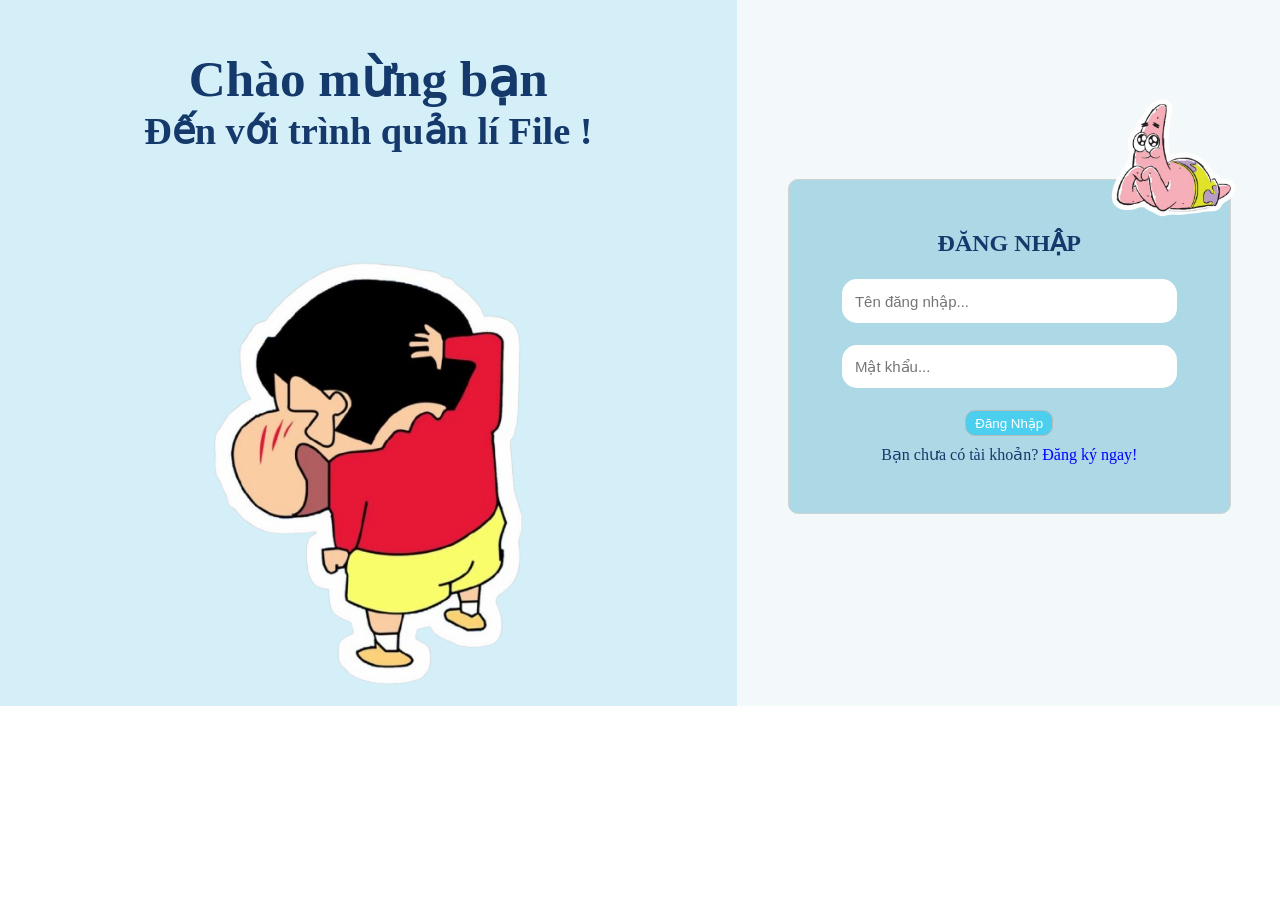
==== LichSu.html @ b13d2eca "update" ====
<!DOCTYPE html>
<html lang="en">
<head>
    <meta charset="UTF-8">
    <meta name="viewport" content="width=device-width, initial-scale=1.0">
    <link rel="stylesheet" href="lichsu.css">    
    <title>Document</title>
</head>
<body>
    <div class="nentrang">
        <div class="quanLiFile">
            <h2 onclick="trangchu()">QUẢN LÍ FILE</h2>
            <div>
                <input type="text" name="file" placeholder="  &#9755; tìm kiếm...">
                <button type="button" onclick=""><img class="logotimkiem" src="logoTimKiem.png" width="30px" height="30px" alt="logo tìm kiếm"></button>
            </div>
            <img class="avatar"  src="avatar.png" alt="ảnh đại diện" onclick="dangxuat()" ondblclick="bienmatdx()">
        </div>
        <div class="xuattrang" onclick="xuattrang()"> Đăng xuất</div>
        <div class="khungdoc">
         <ol style="list-style-type: none;">
            <li><img src="icondongho.png" alt="icon" width="11%">  Lịch sử thao tác
                <ol style="list-style-type: none;" onclick="goStats()">
                    <li style="margin-left:5%;margin-top: -1.1%;"> <img src="iconfile.png" alt="icon" width="15%"> File đã tạo</li>
                    <li style="margin-left:5%"> <img src="iconfile.png" alt="icon" width="15%"> File đã Xóa</li>
                    <li style="margin-left:5%"> <img src="iconfile.png" alt="icon" width="15%"> File đã đổi tên</li>
                </ol>
            </li>
         </ol>
        </div>
        <div class="content" id="lichsu"></div>
        <div class="khungthongke">
            <h3>Thống kê:</h3>
            <p>&nbsp;</p>
            <p id="Sofolder">Số folder đã tạo:</p>
            <p id="Sofile">Số file đã tạo:</p>
            <p>Số file đã xoá:</p>
            <p>Số file đã đổi tên:</p>
        </div>
    </div>
      <script src="LichSu.js"></script> 
</body>
</html>
---- lichsu.css ----
*{
    margin:0px;
    padding:0px;
}
.nentrang{
    height: 100%;
}
.quanLiFile{
    display: flex;
    width: 100%;
    height:87.5px;
    color:rgb(20, 57, 106);
    background-color: lightblue;
    position:fixed;
    align-items:center;
    top:0px;
    left:0px;
    z-index:9999;
}
.quanLiFile>div{
    display: flex;
    width: 40%;
    height: 40%;
    border: 1px solid white;
    border-radius: 20px;
    margin-left: 11%;
    margin-top:1.6%;
}
.quanLiFile input{
    width: 95%;
    border-top-left-radius: 20px;
    border-bottom-left-radius: 20px;
    border: 1px solid white;
}
.quanLiFile button{
    border-bottom-right-radius: 20px;
    border-top-right-radius: 20px;
    border: 1px solid white;
    cursor:pointer;
}
.logotimkiem{
    margin-top:1px;
    border-radius: 10px;
}
.avatar{
    margin-left:93%;
    margin-top: 1%;
    width:7%;
    height:53%;
    cursor:pointer;
    position:absolute;
}
.xuattrang{
    width:5%;
    height:22px;
    z-index:10000;
    top:10%;
    right:0.8%;
    background-color: white;
    color:rgb(20, 57, 106);
    position:absolute;
    cursor:pointer;
    border:1px solid rgb(224, 224, 224);
    border-radius: 12px;
    padding:4px;
    display:none;
}
.xuattrang:hover{
    background-color:  rgb(231, 244, 248);
}
.quanLiFile h2{
    margin-top:1.3%;
    margin-left:1.5%;
    cursor:pointer;
}
.khungdoc{
    background-color: rgb(231, 244, 248);
    color:rgb(20, 57, 106);
    top:87.5px;
    position:fixed;
    height:100%;
    width:15%;
}
ol{
    margin-top: 5%;
}
ol li{
    padding-left: 4.5%;
    height: 30px;
    border-radius: 10px;
    width: 80%;
    padding-top:3%;
    color:rgb(20, 57, 106);
    background-color: rgb(231, 244, 248);
    cursor:pointer;
}
li>ol{
    margin-top:5%;
    margin-left:2.7%;
    display: none;
}
li:hover{
    background-color: lightblue;
}
li:hover>ol{
    display: block;
}
.content{
    border:1px solid rgb(191, 194, 197);
    margin-top: 87.5px;       
    margin-left: 15%;      
    padding: 20px;
    height: 2000px;          
    background-color: #f5f6fa;
    width:70%;
    display:flex;
    border-radius: 2px;
    flex-wrap: wrap;
}

.khungthongke{
    width:13%;
    height:2000px;
    top: 87.5px;       
    left: 87.9%; 
    position:fixed;
    border:1px solid rgb(191, 194, 197);
    border-radius: 2px;
    background-color: #f5f6fa;
    padding:20px;
}
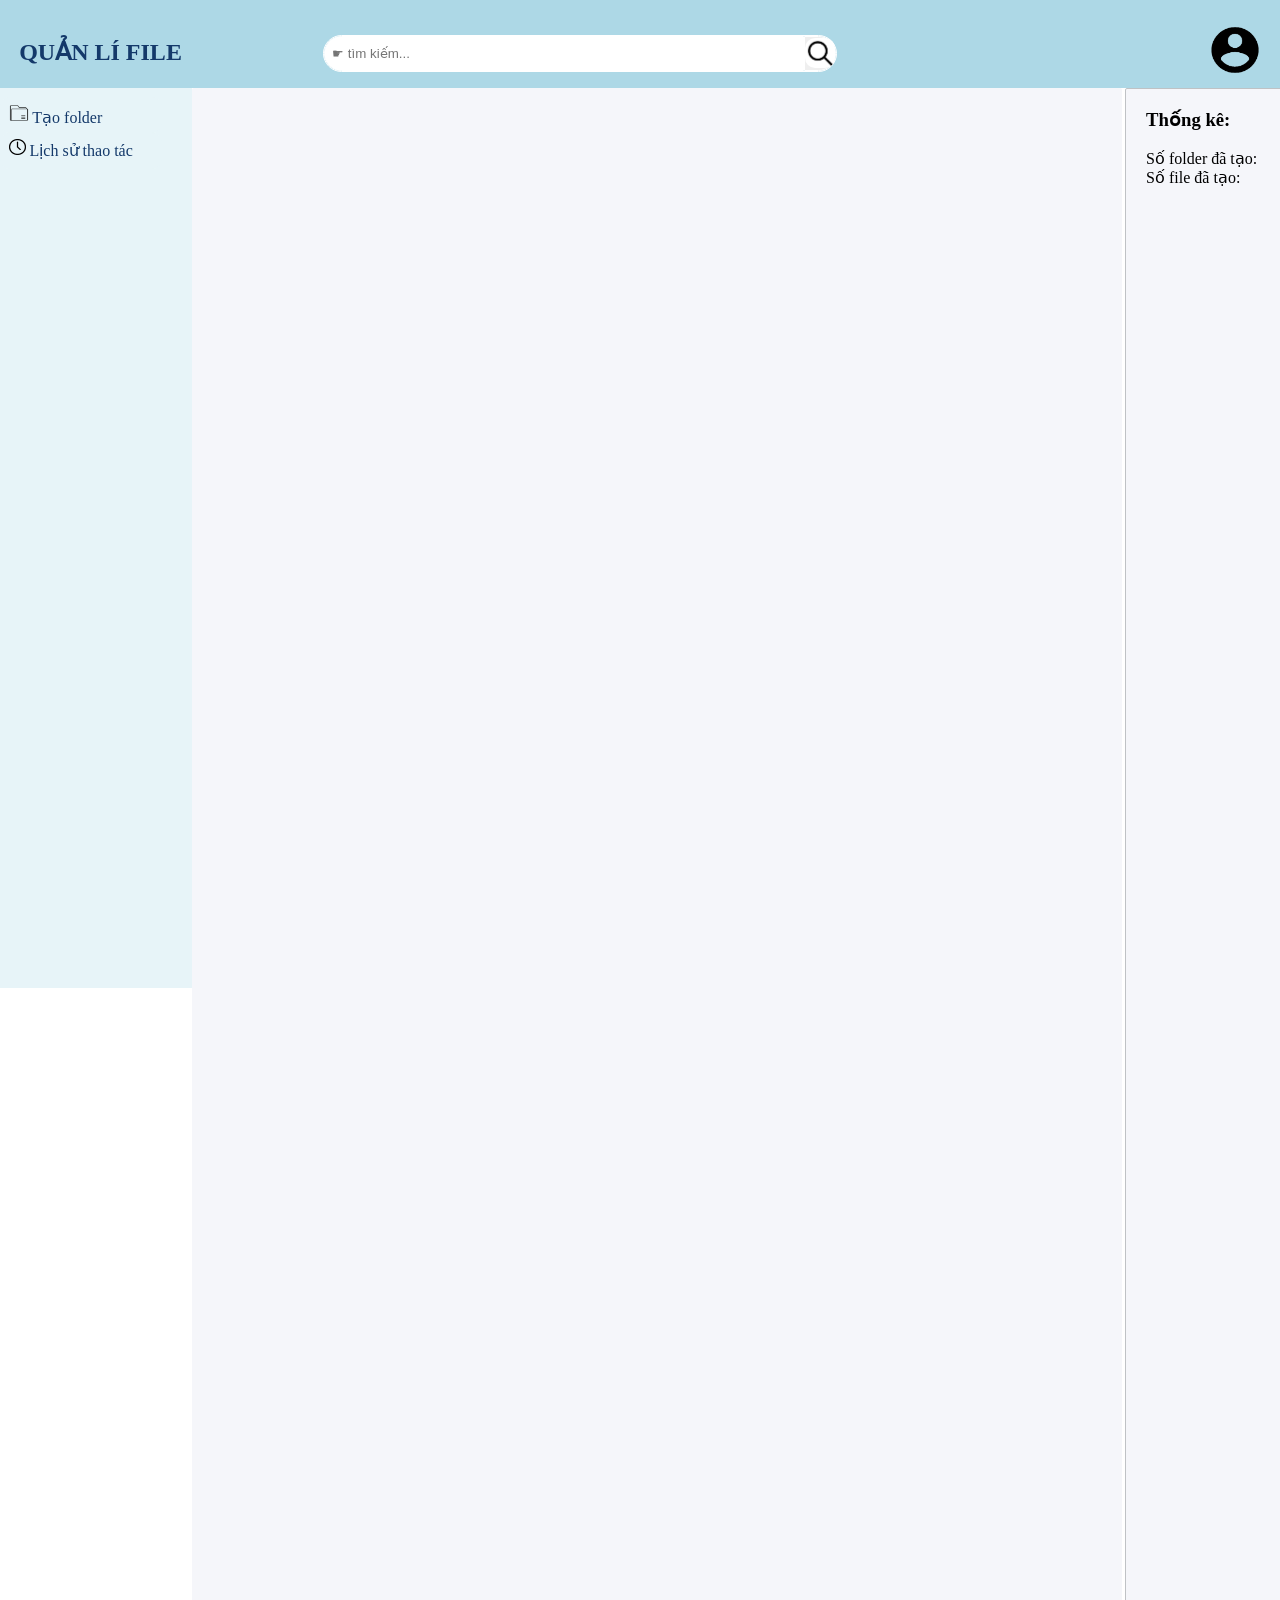
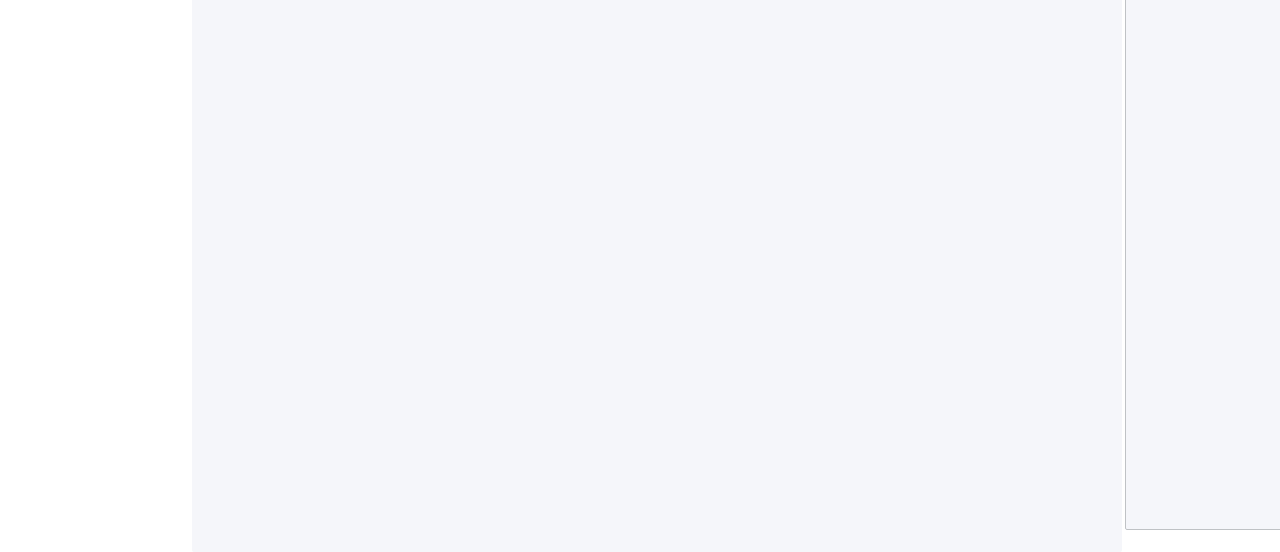
==== commit 5fb8e201: "update" ====
--- a/LichSu.html
+++ b/LichSu.html
@@ -19,12 +19,13 @@
         <div class="xuattrang" onclick="xuattrang()"> Đăng xuất</div>
         <div class="khungdoc">
          <ol style="list-style-type: none;">
-            <li><img src="icondongho.png" alt="icon" width="11%">  Lịch sử thao tác
-                <ol style="list-style-type: none;" onclick="goStats()">
+            <li id="TaoFile" onclick="taofolder()"> <img src="iconfolder.png" alt="icon" width="13%"> Tạo folder</li>
+            <li><img src="icondongho.png" alt="icon" width="11%" onclick="goStats()">  Lịch sử thao tác
+                <!-- <ol style="list-style-type: none;" onclick="goStats()">
                     <li style="margin-left:5%;margin-top: -1.1%;"> <img src="iconfile.png" alt="icon" width="15%"> File đã tạo</li>
                     <li style="margin-left:5%"> <img src="iconfile.png" alt="icon" width="15%"> File đã Xóa</li>
                     <li style="margin-left:5%"> <img src="iconfile.png" alt="icon" width="15%"> File đã đổi tên</li>
-                </ol>
+                </ol> -->
             </li>
          </ol>
         </div>
@@ -34,8 +35,6 @@
             <p>&nbsp;</p>
             <p id="Sofolder">Số folder đã tạo:</p>
             <p id="Sofile">Số file đã tạo:</p>
-            <p>Số file đã xoá:</p>
-            <p>Số file đã đổi tên:</p>
         </div>
     </div>
       <script src="LichSu.js"></script> 
--- a/lichsu.css
+++ b/lichsu.css
@@ -106,16 +106,26 @@
     display: block;
 }
 .content{
-    border:1px solid rgb(191, 194, 197);
+    border: none;/*1px solid rgb(191, 194, 197);*/
     margin-top: 87.5px;       
     margin-left: 15%;      
-    padding: 20px;
+    padding: 44px 0 20px 34px;
     height: 2000px;          
     background-color: #f5f6fa;
     width:70%;
     display:flex;
     border-radius: 2px;
     flex-wrap: wrap;
+}
+.content div{
+    height:auto;
+    width: 96%;
+    box-sizing: border-box;
+    padding: 40px 0px 5px 5px;
+    border-left: none;
+    border-right: none;
+    border-top: none;
+    border-bottom: 1px solid black;
 }
 
 .khungthongke{
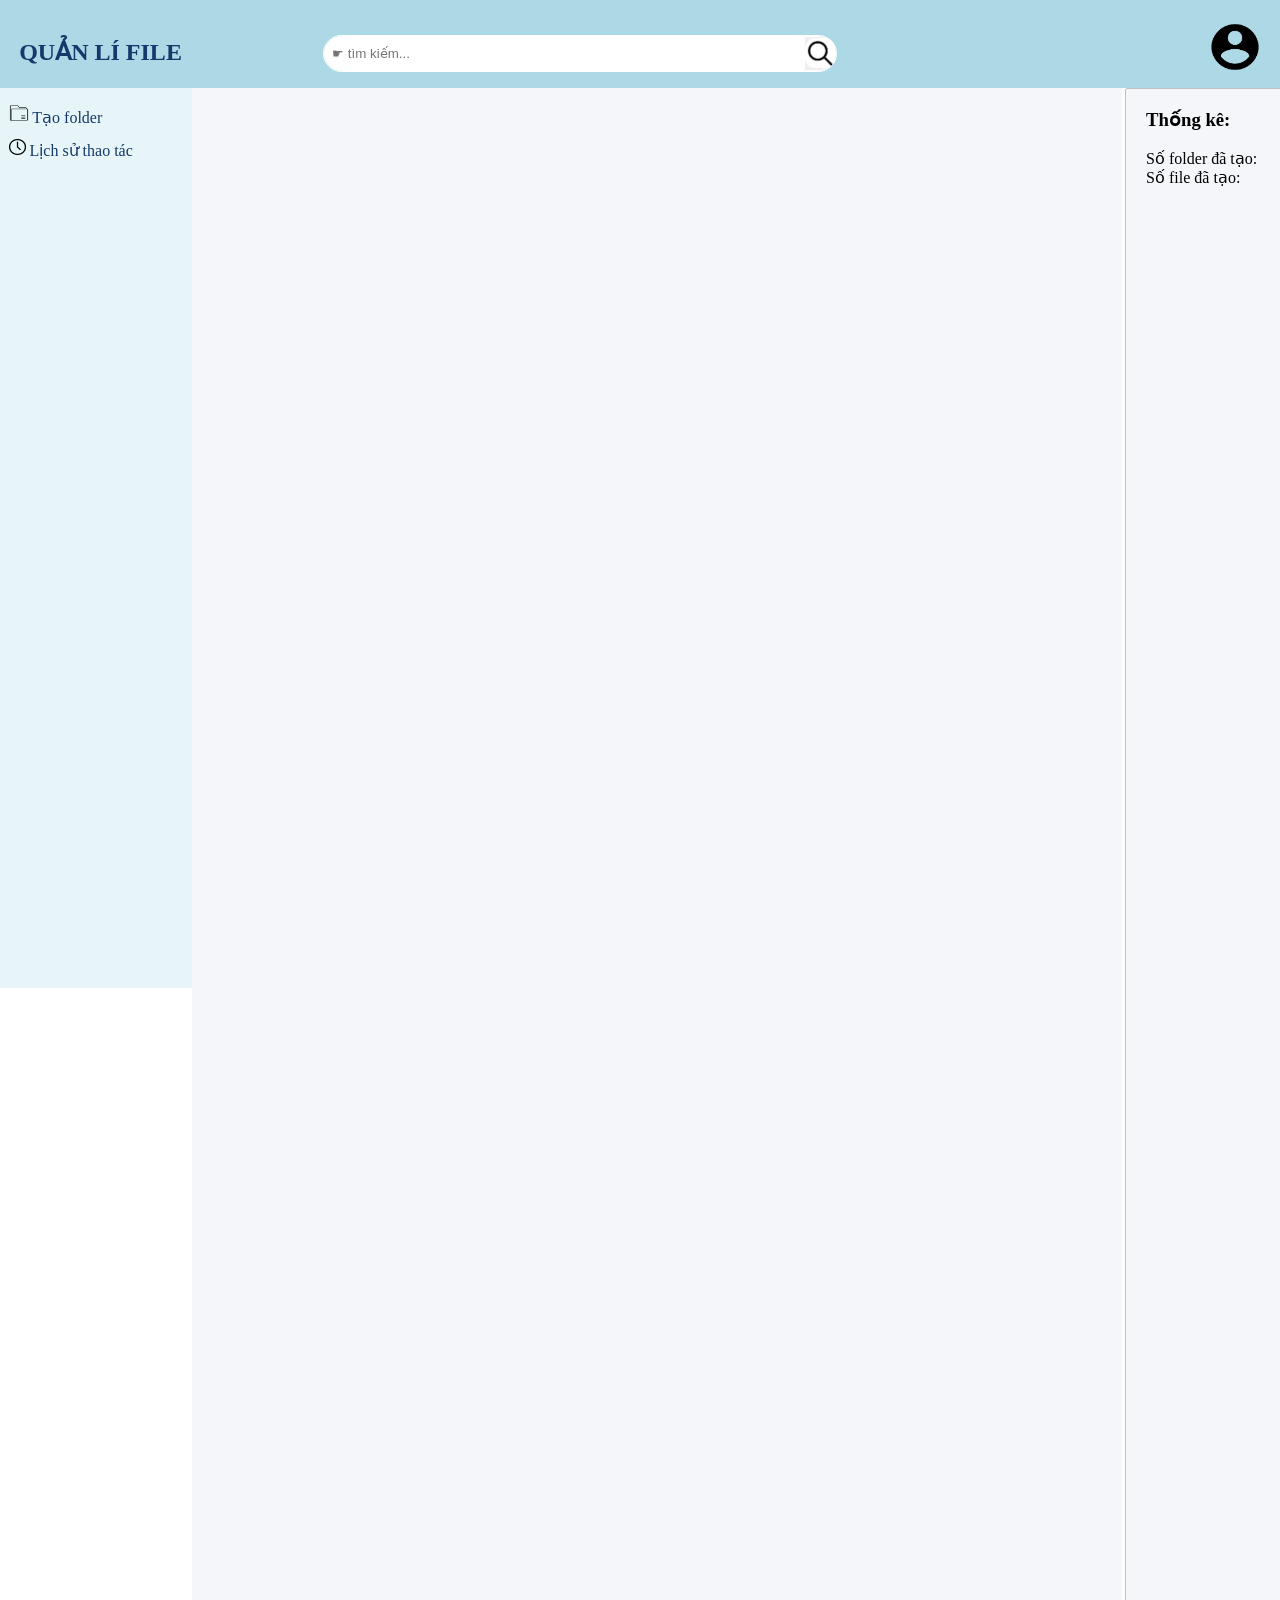
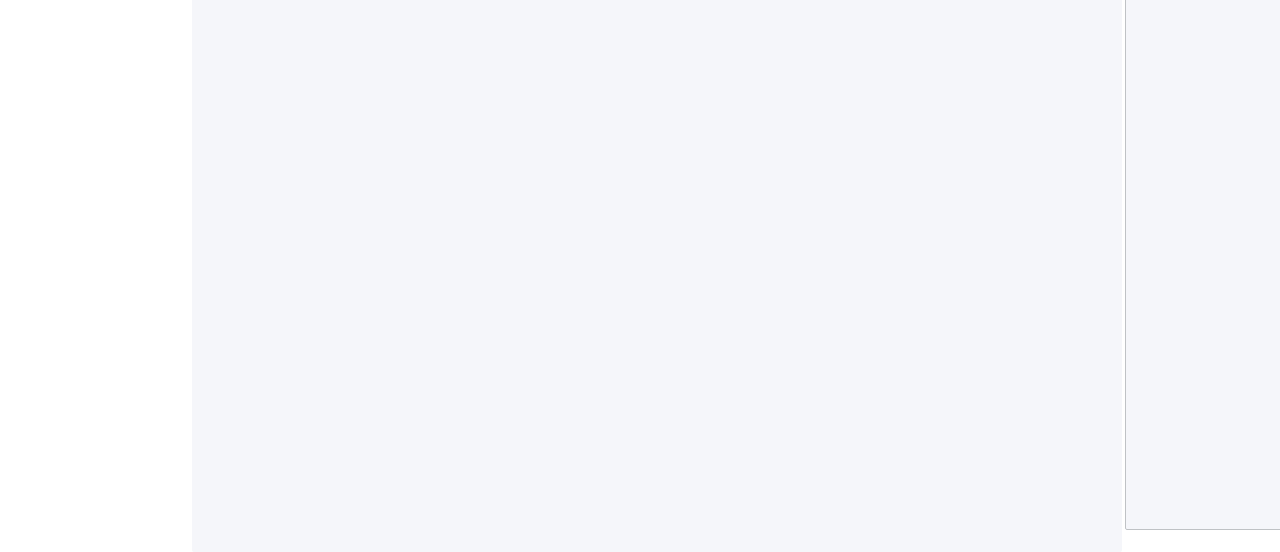
==== commit 5df4a72b: "update" ====
--- a/LichSu.html
+++ b/LichSu.html
@@ -10,6 +10,7 @@
     <div class="nentrang">
         <div class="quanLiFile">
             <h2 onclick="trangchu()">QUẢN LÍ FILE</h2>
+            <h5 id="chaoUser"></h5>
             <div>
                 <input type="text" name="file" placeholder="  &#9755; tìm kiếm...">
                 <button type="button" onclick=""><img class="logotimkiem" src="logoTimKiem.png" width="30px" height="30px" alt="logo tìm kiếm"></button>
--- a/lichsu.css
+++ b/lichsu.css
@@ -16,6 +16,11 @@
     top:0px;
     left:0px;
     z-index:9999;
+}
+#chaoUser{
+    position:absolute;
+    top:80%;
+    right:0.5%;
 }
 .quanLiFile>div{
     display: flex;
@@ -44,7 +49,7 @@
 }
 .avatar{
     margin-left:93%;
-    margin-top: 1%;
+    margin-top: 0.5%;
     width:7%;
     height:53%;
     cursor:pointer;
@@ -54,7 +59,7 @@
     width:5%;
     height:22px;
     z-index:10000;
-    top:10%;
+    top:11%;
     right:0.8%;
     background-color: white;
     color:rgb(20, 57, 106);
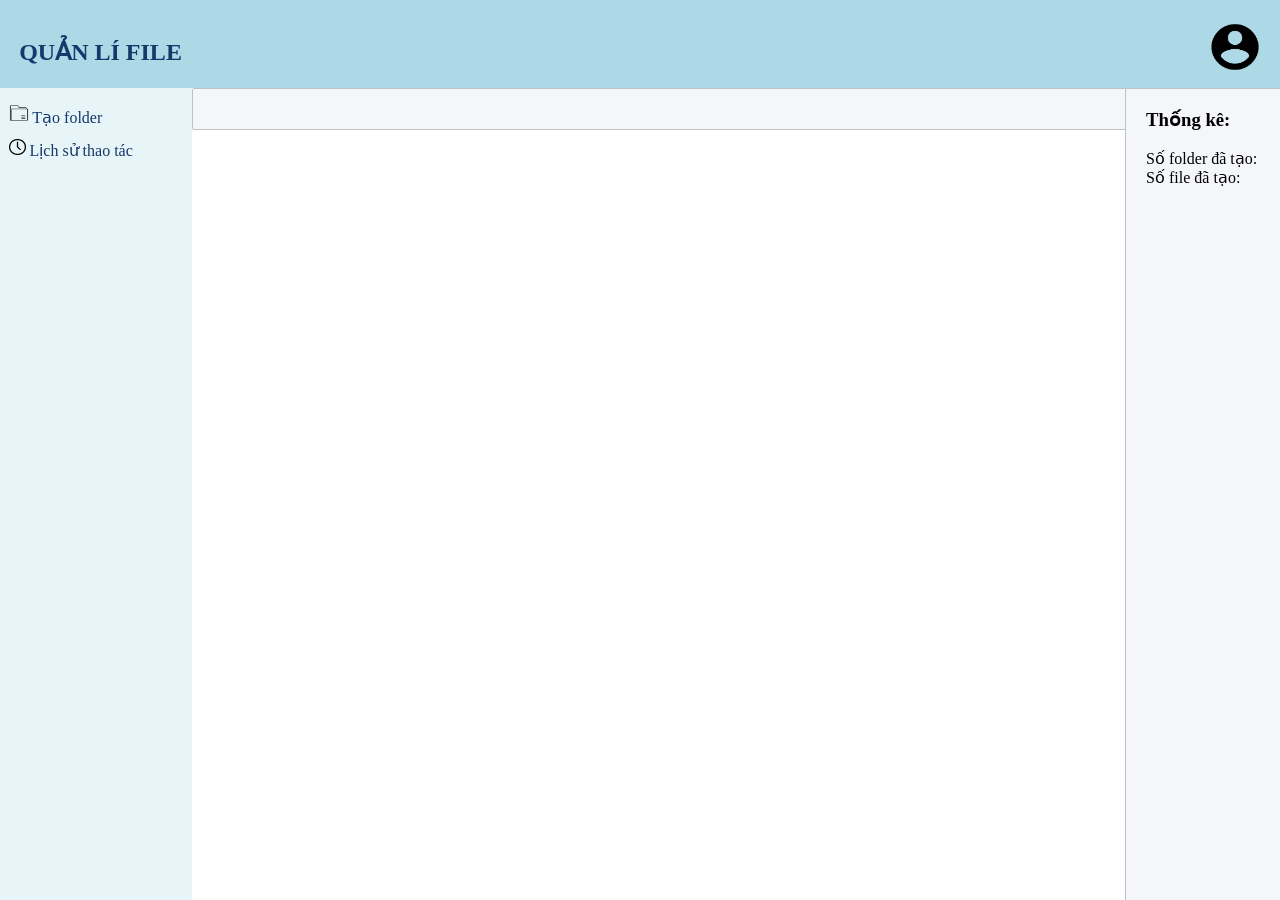
==== commit 584f1871: "update" ====
--- a/LichSu.html
+++ b/LichSu.html
@@ -11,23 +11,17 @@
         <div class="quanLiFile">
             <h2 onclick="trangchu()">QUẢN LÍ FILE</h2>
             <h5 id="chaoUser"></h5>
-            <div>
+            <!-- <div>
                 <input type="text" name="file" placeholder="  &#9755; tìm kiếm...">
                 <button type="button" onclick=""><img class="logotimkiem" src="logoTimKiem.png" width="30px" height="30px" alt="logo tìm kiếm"></button>
-            </div>
+            </div> -->
             <img class="avatar"  src="avatar.png" alt="ảnh đại diện" onclick="dangxuat()" ondblclick="bienmatdx()">
         </div>
         <div class="xuattrang" onclick="xuattrang()"> Đăng xuất</div>
         <div class="khungdoc">
          <ol style="list-style-type: none;">
             <li id="TaoFile" onclick="taofolder()"> <img src="iconfolder.png" alt="icon" width="13%"> Tạo folder</li>
-            <li><img src="icondongho.png" alt="icon" width="11%" onclick="goStats()">  Lịch sử thao tác
-                <!-- <ol style="list-style-type: none;" onclick="goStats()">
-                    <li style="margin-left:5%;margin-top: -1.1%;"> <img src="iconfile.png" alt="icon" width="15%"> File đã tạo</li>
-                    <li style="margin-left:5%"> <img src="iconfile.png" alt="icon" width="15%"> File đã Xóa</li>
-                    <li style="margin-left:5%"> <img src="iconfile.png" alt="icon" width="15%"> File đã đổi tên</li>
-                </ol> -->
-            </li>
+            <li><img src="icondongho.png" alt="icon" width="11%" onclick="goStats()" >  Lịch sử thao tác</li>
          </ol>
         </div>
         <div class="content" id="lichsu"></div>
--- a/lichsu.css
+++ b/lichsu.css
@@ -19,10 +19,10 @@
 }
 #chaoUser{
     position:absolute;
-    top:80%;
+    top:81%;
     right:0.5%;
 }
-.quanLiFile>div{
+/* .quanLiFile>div{
     display: flex;
     width: 40%;
     height: 40%;
@@ -46,7 +46,7 @@
 .logotimkiem{
     margin-top:1px;
     border-radius: 10px;
-}
+} */
 .avatar{
     margin-left:93%;
     margin-top: 0.5%;
@@ -99,23 +99,15 @@
     background-color: rgb(231, 244, 248);
     cursor:pointer;
 }
-li>ol{
-    margin-top:5%;
-    margin-left:2.7%;
-    display: none;
-}
 li:hover{
     background-color: lightblue;
 }
-li:hover>ol{
-    display: block;
-}
 .content{
-    border: none;/*1px solid rgb(191, 194, 197);*/
+    border:1px solid rgb(191, 194, 197);
     margin-top: 87.5px;       
     margin-left: 15%;      
-    padding: 44px 0 20px 34px;
-    height: 2000px;          
+    padding: 20px;
+    height: auto;          
     background-color: #f5f6fa;
     width:70%;
     display:flex;
@@ -123,14 +115,15 @@
     flex-wrap: wrap;
 }
 .content div{
-    height:auto;
+    height:30px;
     width: 96%;
     box-sizing: border-box;
-    padding: 40px 0px 5px 5px;
     border-left: none;
     border-right: none;
     border-top: none;
     border-bottom: 1px solid black;
+    padding:5px;
+    margin-left:15px;
 }
 
 .khungthongke{
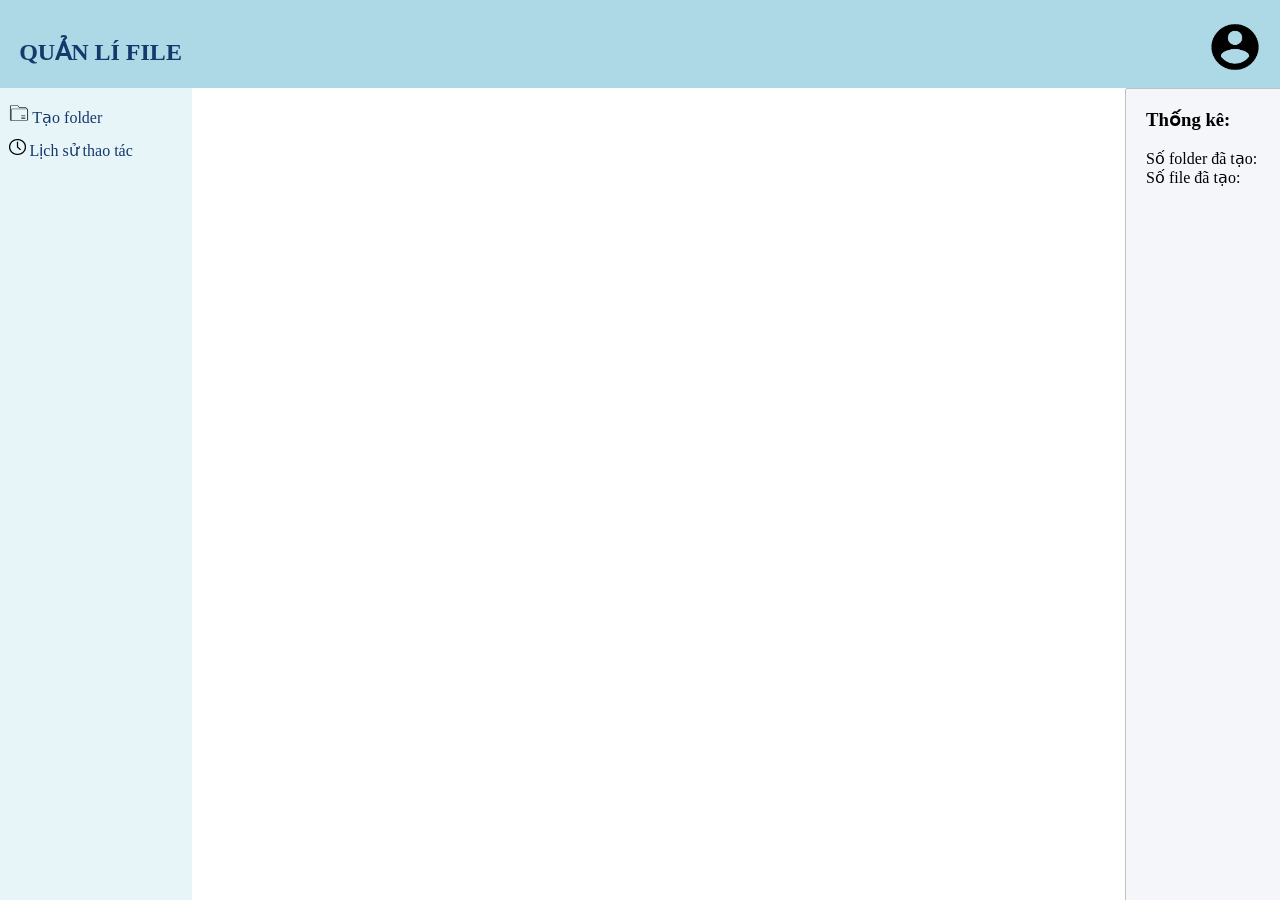
==== commit a2ef580b: "hêh" ====
--- a/LichSu.html
+++ b/LichSu.html
@@ -11,10 +11,6 @@
         <div class="quanLiFile">
             <h2 onclick="trangchu()">QUẢN LÍ FILE</h2>
             <h5 id="chaoUser"></h5>
-            <!-- <div>
-                <input type="text" name="file" placeholder="  &#9755; tìm kiếm...">
-                <button type="button" onclick=""><img class="logotimkiem" src="logoTimKiem.png" width="30px" height="30px" alt="logo tìm kiếm"></button>
-            </div> -->
             <img class="avatar"  src="avatar.png" alt="ảnh đại diện" onclick="dangxuat()" ondblclick="bienmatdx()">
         </div>
         <div class="xuattrang" onclick="xuattrang()"> Đăng xuất</div>
--- a/lichsu.css
+++ b/lichsu.css
@@ -22,31 +22,6 @@
     top:81%;
     right:0.5%;
 }
-/* .quanLiFile>div{
-    display: flex;
-    width: 40%;
-    height: 40%;
-    border: 1px solid white;
-    border-radius: 20px;
-    margin-left: 11%;
-    margin-top:1.6%;
-}
-.quanLiFile input{
-    width: 95%;
-    border-top-left-radius: 20px;
-    border-bottom-left-radius: 20px;
-    border: 1px solid white;
-}
-.quanLiFile button{
-    border-bottom-right-radius: 20px;
-    border-top-right-radius: 20px;
-    border: 1px solid white;
-    cursor:pointer;
-}
-.logotimkiem{
-    margin-top:1px;
-    border-radius: 10px;
-} */
 .avatar{
     margin-left:93%;
     margin-top: 0.5%;
@@ -103,12 +78,10 @@
     background-color: lightblue;
 }
 .content{
-    border:1px solid rgb(191, 194, 197);
     margin-top: 87.5px;       
     margin-left: 15%;      
     padding: 20px;
     height: auto;          
-    background-color: #f5f6fa;
     width:70%;
     display:flex;
     border-radius: 2px;
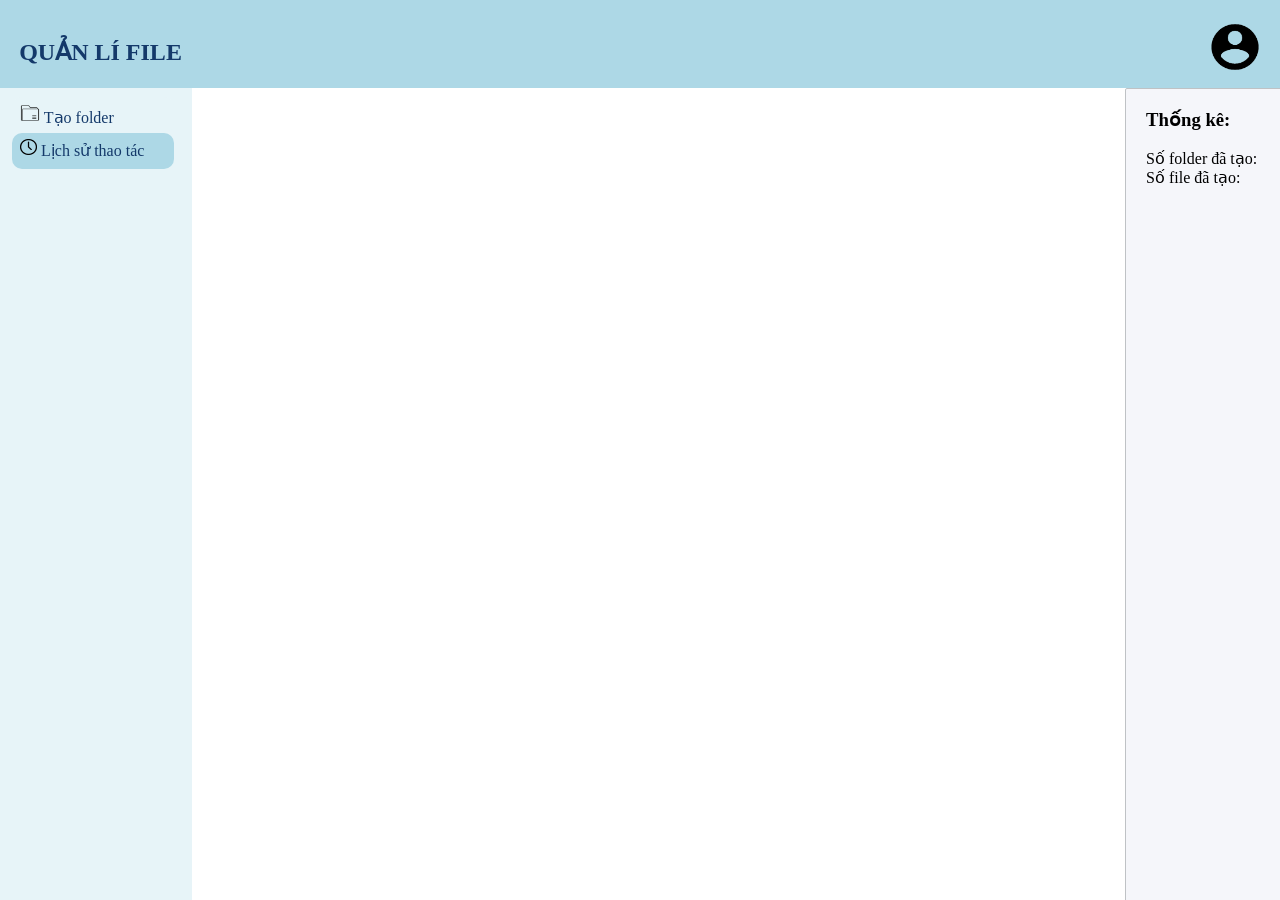
==== commit 304412b3: "update" ====
--- a/LichSu.html
+++ b/LichSu.html
@@ -4,7 +4,7 @@
     <meta charset="UTF-8">
     <meta name="viewport" content="width=device-width, initial-scale=1.0">
     <link rel="stylesheet" href="lichsu.css">    
-    <title>Document</title>
+    <title>QUẢN LÍ FILE</title>
 </head>
 <body>
     <div class="nentrang">
@@ -17,7 +17,7 @@
         <div class="khungdoc">
          <ol style="list-style-type: none;">
             <li id="TaoFile" onclick="taofolder()"> <img src="iconfolder.png" alt="icon" width="13%"> Tạo folder</li>
-            <li><img src="icondongho.png" alt="icon" width="11%" onclick="goStats()" >  Lịch sử thao tác</li>
+            <li style="background-color: lightblue;"><img src="icondongho.png" alt="icon" width="11%" onclick="goStats()" >  Lịch sử thao tác</li>
          </ol>
         </div>
         <div class="content" id="lichsu"></div>
--- a/lichsu.css
+++ b/lichsu.css
@@ -73,6 +73,7 @@
     color:rgb(20, 57, 106);
     background-color: rgb(231, 244, 248);
     cursor:pointer;
+    margin-left: 6%;
 }
 li:hover{
     background-color: lightblue;
